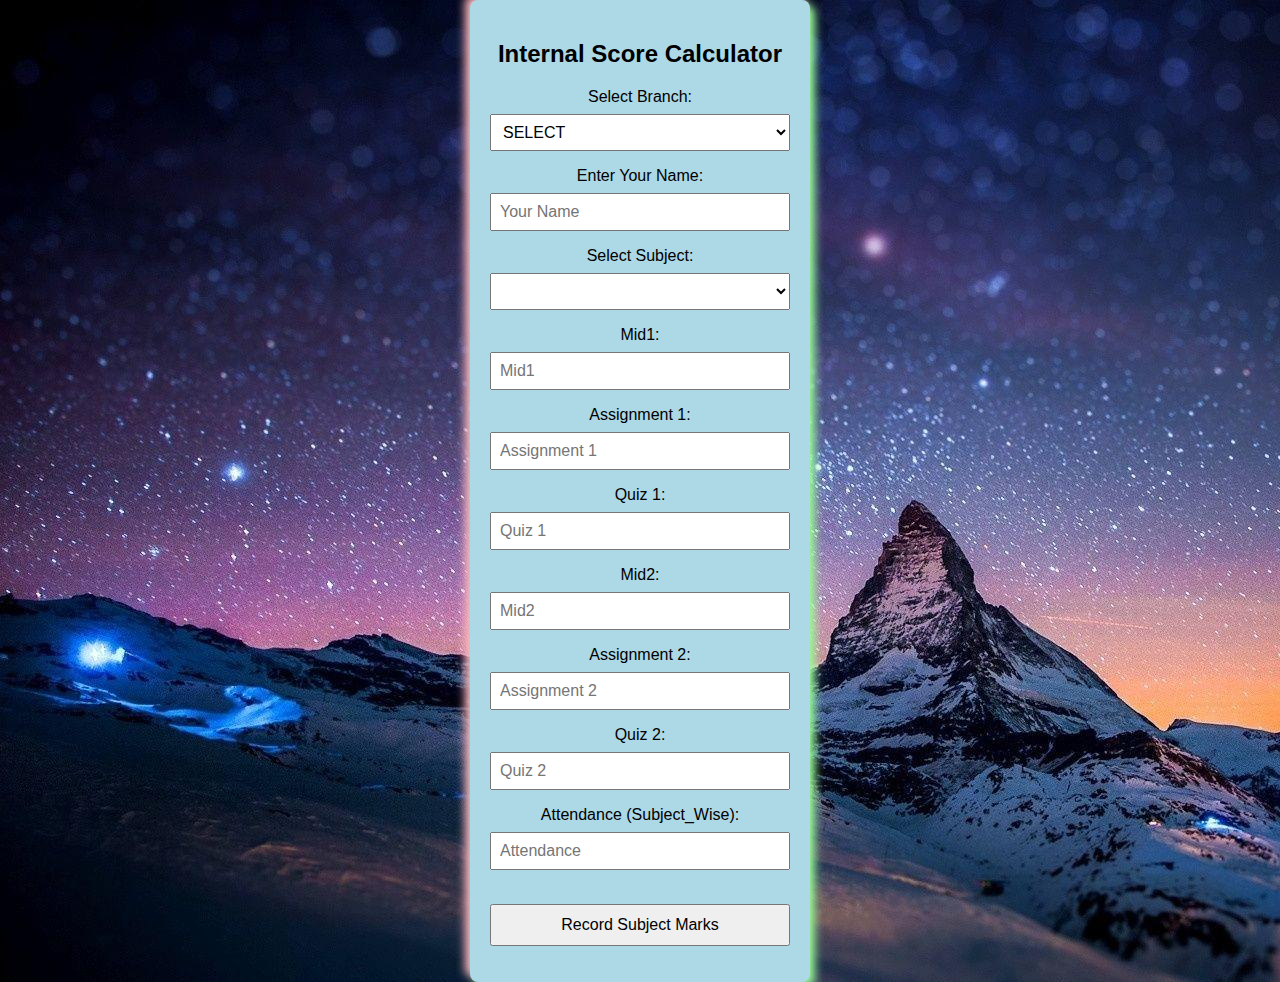
==== index.html @ be5c8fa7 "Add files via upload" ====
<!DOCTYPE html>
<html lang="en">
<head>
  <meta charset="UTF-8">
  <meta name="viewport" content="width=device-width, initial-scale=1.0">
  <title>Internal Score Calculator</title>
  <link rel="stylesheet" href="style.css">
</head>
<body>

<div id="calculator">
  <h2>Internal Score Calculator</h2>

  <label for="branch">Select Branch:</label>
  <select id="branch" onchange="changeSubjects()">
    <option value="select">SELECT</option>
    <option value="CSE">CSE</option>
    <option value="MECH">MECH</option>
    <option value="CSM">CSM</option>
    <!-- Add more options for other branches -->
  </select>

  <label for="name">Enter Your Name:</label>
  <input type="text" id="name" placeholder="Your Name">

  <label for="subject">Select Subject:</label>
  <select id="subject">
    <!-- Options will be dynamically changed based on the selected branch -->
  </select>

  <label for="m1">Mid1:</label>
  <input type="number" id="m1" placeholder="Mid1">

  <label for="a1">Assignment 1:</label>
  <input type="number" id="a1" placeholder="Assignment 1">

  <label for="q1">Quiz 1:</label>
  <input type="number" id="q1" placeholder="Quiz 1">

  <label for="m2">Mid2:</label>
  <input type="number" id="m2" placeholder="Mid2">

  <label for="a2">Assignment 2:</label>
  <input type="number" id="a2" placeholder="Assignment 2">

  <label for="q2">Quiz 2:</label>
  <input type="number" id="q2" placeholder="Quiz 2">

  <label for="att">Attendance (Subject_Wise):</label>
  <input type="number" id="att" placeholder="Attendance"><br><br>

  <button onclick="recordSubjectMarks()">Record Subject Marks</button>

  <div id="result"></div>
</div>

<script src="app.js"></script>

</body>
</html>
---- style.css ----
body {
    font-family: Arial, sans-serif;
    background-image: url('tt.jpg');
    margin: 0;
    padding: 0;
    display: flex;
    justify-content: center;
    align-items: center;
    min-height: 100vh;
    background-color: coral;
  }
  
  #calculator {
    background-color: lightblue;
    padding: 20px;
    border-radius: 8px;
    opacity: 1;
    max-width: 80%;
    width: 300px;
    text-align: center;
    box-shadow: 5px 5px 10px #98FB98, -5px -5px 10px #FFB6C1;
  }
  
  label {
    display: block;
    margin-bottom: 8px;
  }
  
  input, select {
    width: 100%;
    margin-bottom: 16px;
    padding: 8px;
    font-size: 16px;
    box-sizing: border-box;
  }
  
  button {
    width: 100%;
    padding: 10px 20px;
    font-size: 16px;
    cursor: pointer;
    box-sizing: border-box;
  }
  
  #result {
    margin-top: 16px;
  }
  
  table {
    width: 100%;
    border-collapse: collapse;
    margin-top: 20px;
  }
  
  table, th, td {
    border: 1px solid #ddd;
  }
  
  th, td {
    padding: 12px;
    text-align: left;
  }
  
  th {
    background-color: #f2f2f2;
  }
  
  @media (max-width: 600px) {
    #calculator {
      max-width: 100%;
    }
  }
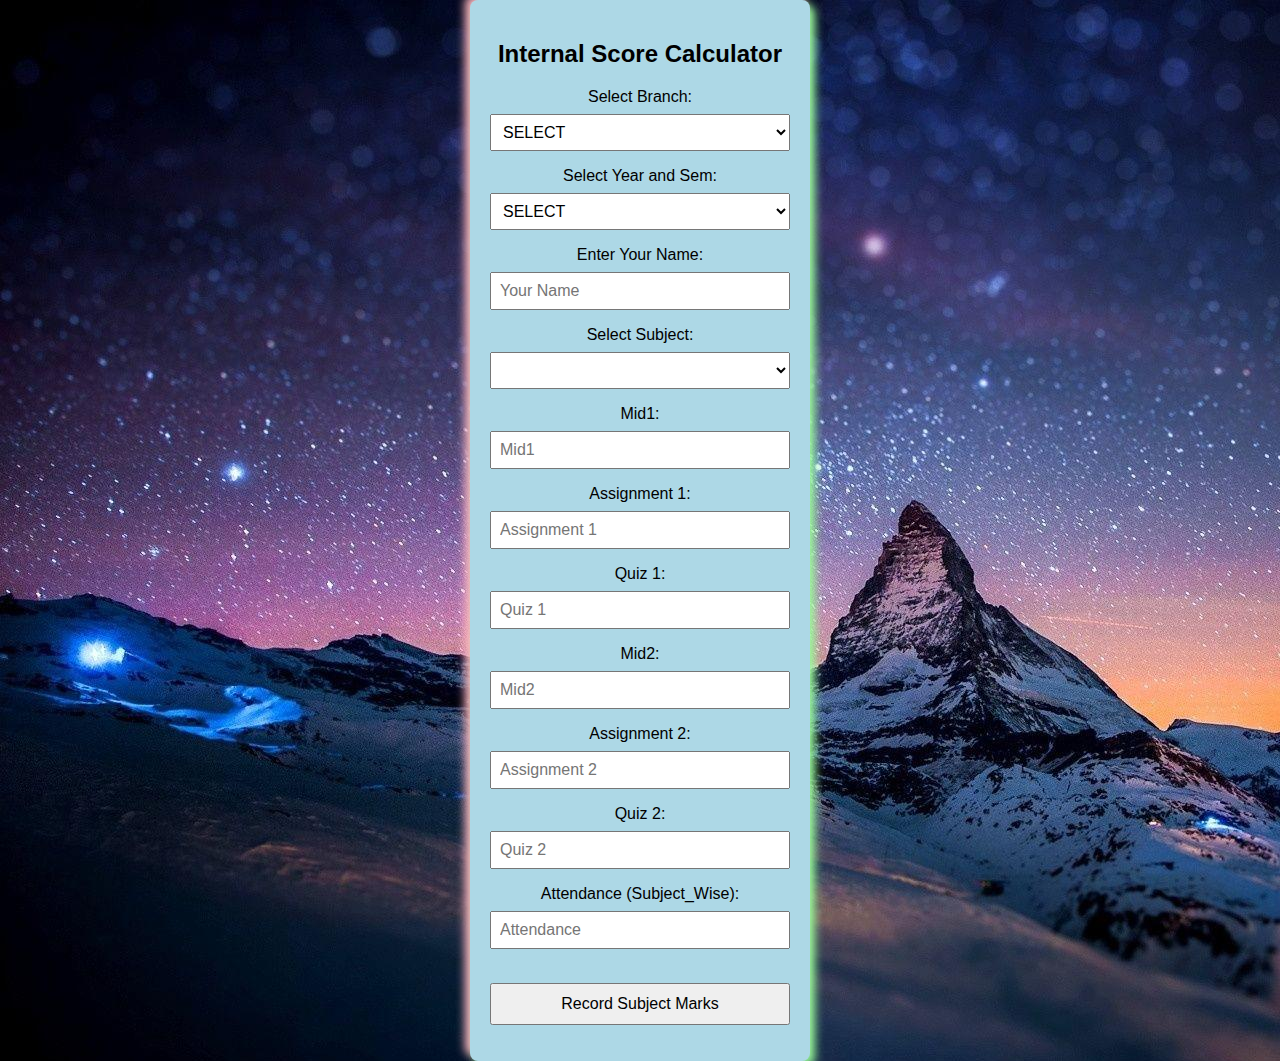
==== commit 52130e39: "Add files via upload" ====
--- a/index.html
+++ b/index.html
@@ -10,15 +10,33 @@
 
 <div id="calculator">
   <h2>Internal Score Calculator</h2>
-
   <label for="branch">Select Branch:</label>
   <select id="branch" onchange="changeSubjects()">
     <option value="select">SELECT</option>
     <option value="CSE">CSE</option>
     <option value="MECH">MECH</option>
     <option value="CSM">CSM</option>
+    <option value="CSO">CSO</option>
+    <option value="CSBS">CSBS</option>
+    <option value="CSD">CSD</option>
+    <option value="IT">IT</option>
+    <option value="EEE">EEE</option>
+    <option value="ECE">ECE</option>
+    <option value="CIVIL">CIVIL</option>
+    <option value="CHEMICAL">CHEMICAL</option>
+  </select>
+    <label for="year">Select Year and Sem:</label>
+    <select id="year" onchange="changeSubjects()">
+      <option value="select">SELECT</option>
+      <option value="sem1">1-1</option>
+      <option value="sem2">1-2</option>
+      <option value="sem3">2-1</option>
+      <option value="sem4">2-2</option>
+      <option value="sem5">3-1</option>
+      <option value="sem6">3-2</option>
+    </select>
     <!-- Add more options for other branches -->
-  </select>
+  
 
   <label for="name">Enter Your Name:</label>
   <input type="text" id="name" placeholder="Your Name">
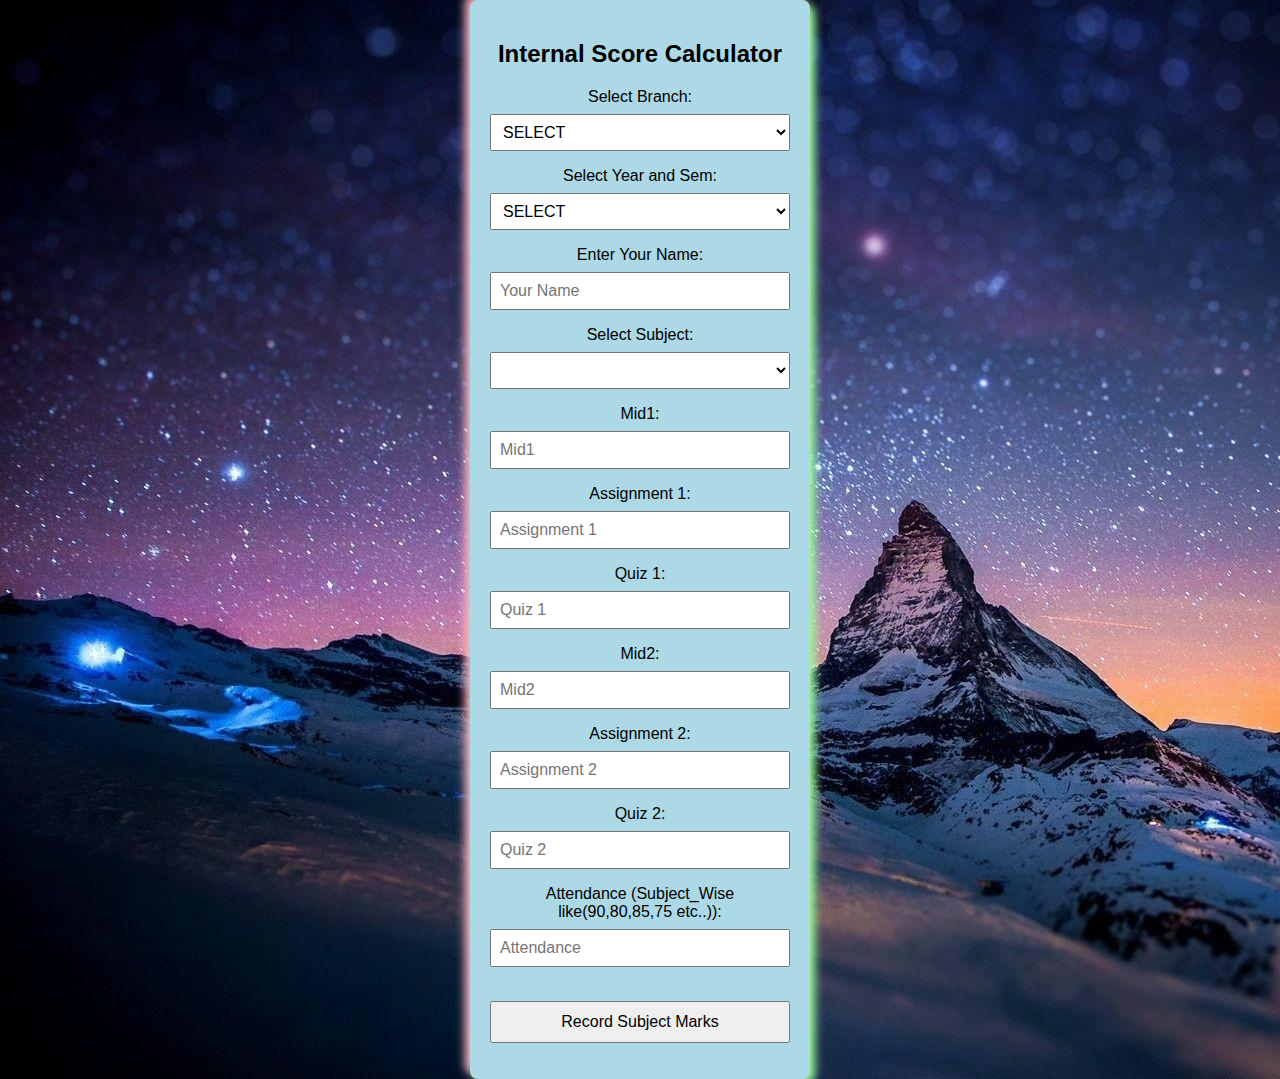
==== commit df4a56c6: "Add files via upload" ====
--- a/index.html
+++ b/index.html
@@ -64,7 +64,7 @@
   <label for="q2">Quiz 2:</label>
   <input type="number" id="q2" placeholder="Quiz 2">
 
-  <label for="att">Attendance (Subject_Wise):</label>
+  <label for="att">Attendance (Subject_Wise like(90,80,85,75 etc..)):</label>
   <input type="number" id="att" placeholder="Attendance"><br><br>
 
   <button onclick="recordSubjectMarks()">Record Subject Marks</button>
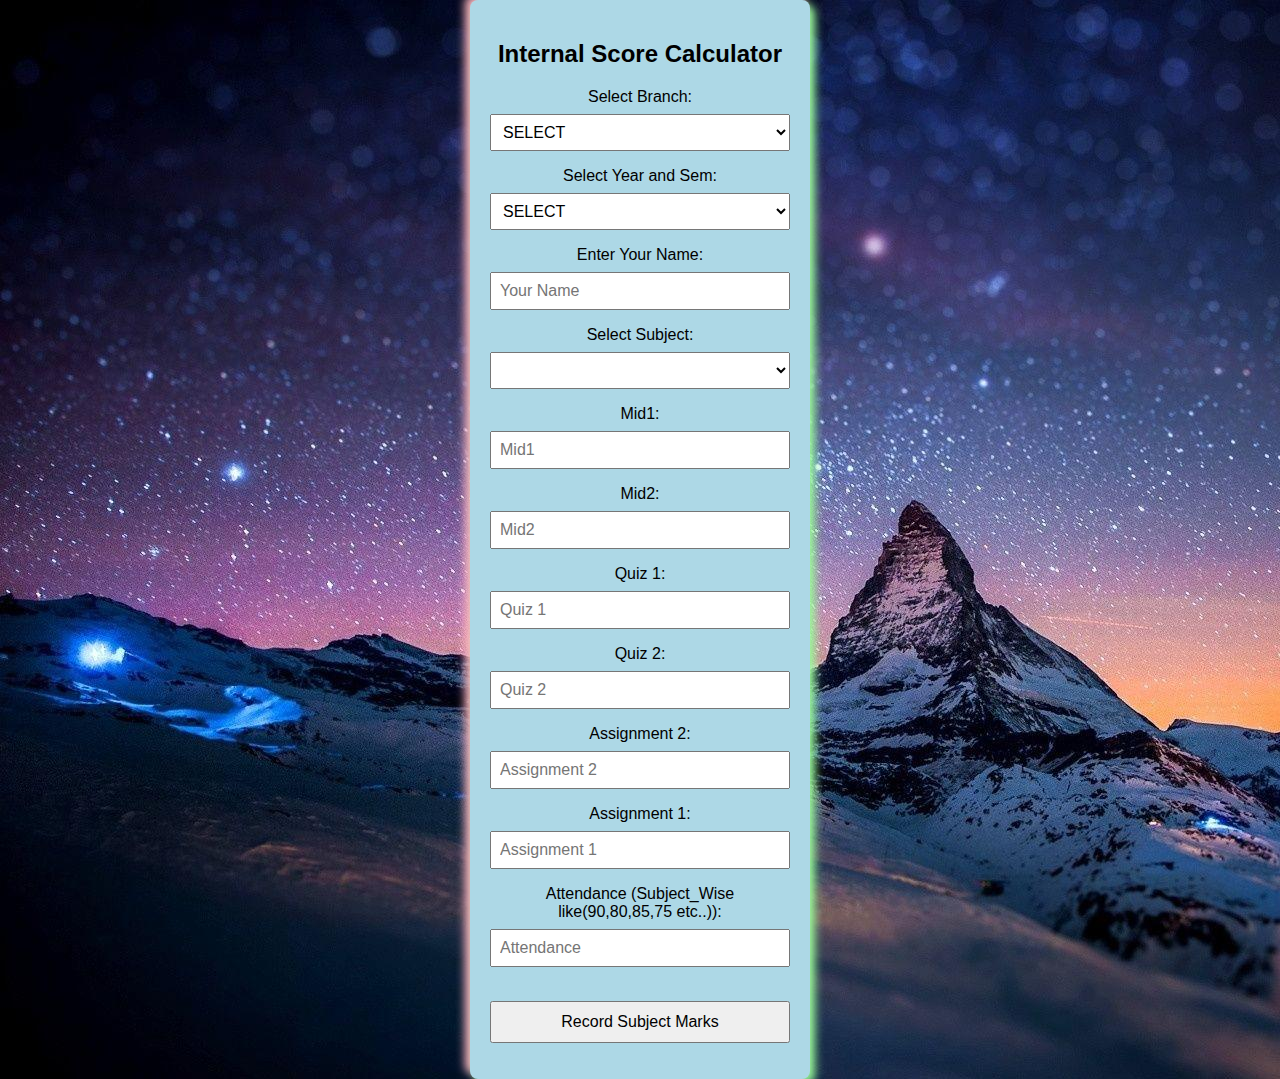
==== commit 23712414: "Add files via upload" ====
--- a/index.html
+++ b/index.html
@@ -49,20 +49,21 @@
   <label for="m1">Mid1:</label>
   <input type="number" id="m1" placeholder="Mid1">
 
-  <label for="a1">Assignment 1:</label>
-  <input type="number" id="a1" placeholder="Assignment 1">
+  <label for="m2">Mid2:</label>
+  <input type="number" id="m2" placeholder="Mid2">
 
   <label for="q1">Quiz 1:</label>
   <input type="number" id="q1" placeholder="Quiz 1">
 
-  <label for="m2">Mid2:</label>
-  <input type="number" id="m2" placeholder="Mid2">
+  <label for="q2">Quiz 2:</label>
+  <input type="number" id="q2" placeholder="Quiz 2">
 
   <label for="a2">Assignment 2:</label>
   <input type="number" id="a2" placeholder="Assignment 2">
-
-  <label for="q2">Quiz 2:</label>
-  <input type="number" id="q2" placeholder="Quiz 2">
+  
+  <label for="a1">Assignment 1:</label>
+  <input type="number" id="a1" placeholder="Assignment 1">
+  
 
   <label for="att">Attendance (Subject_Wise like(90,80,85,75 etc..)):</label>
   <input type="number" id="att" placeholder="Attendance"><br><br>
